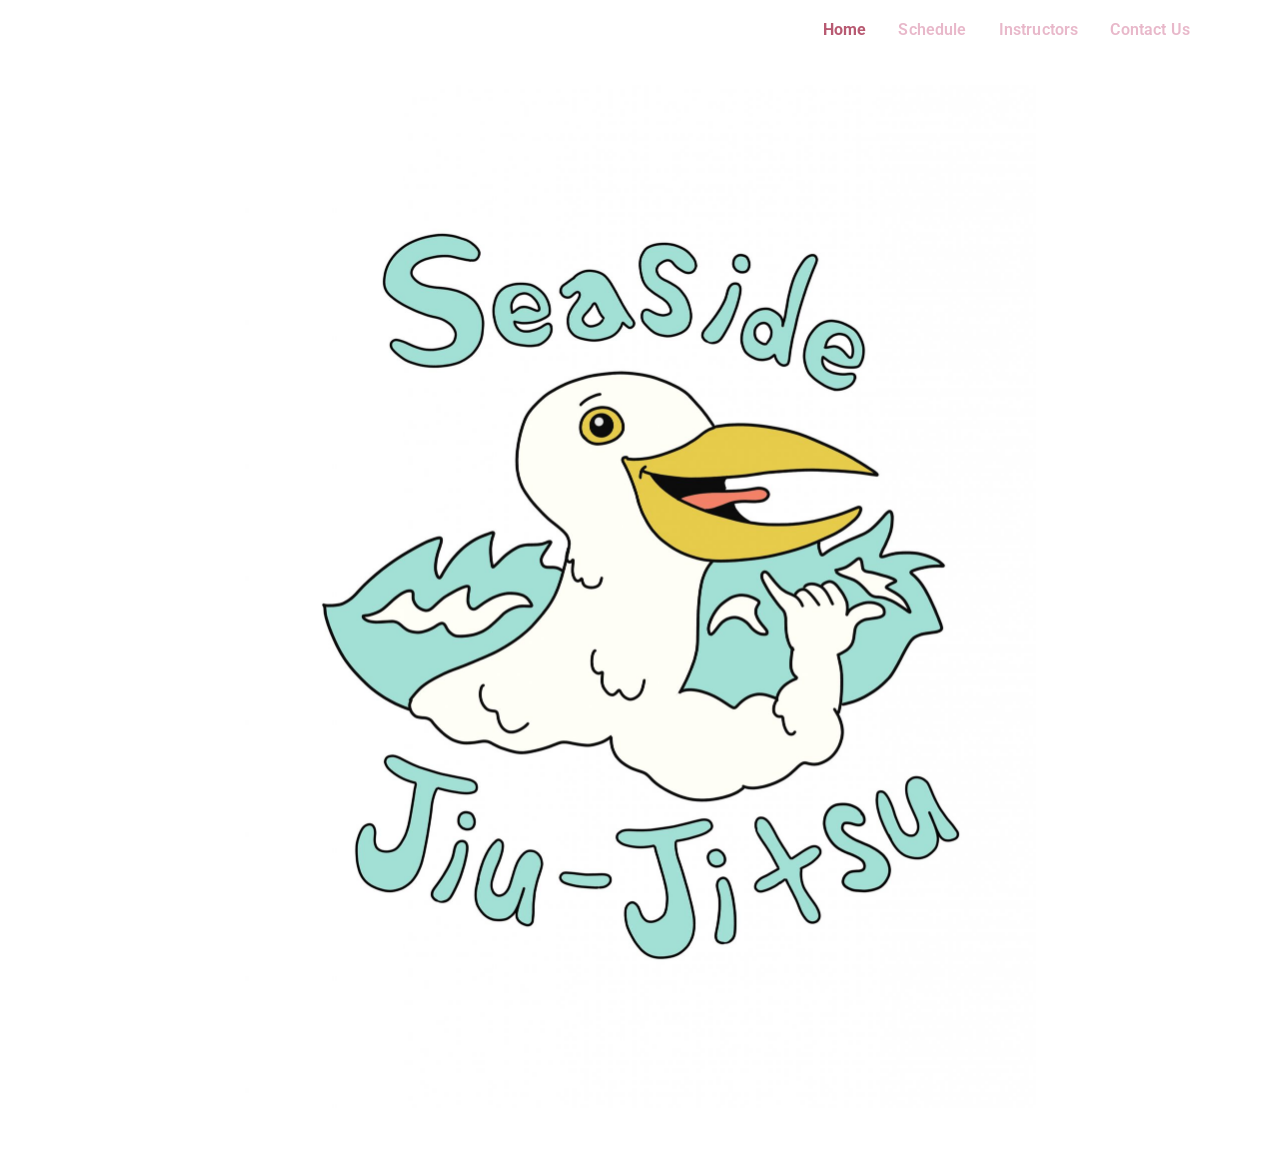
==== index.html @ d8732ba6 "initial commit" ====
<!DOCTYPE html>
<html lang="en-US">
  <head>
    <meta charset="UTF-8" />
    <meta name="viewport" content="width=device-width, initial-scale=1" />
    <title>Seaside Jiu Jitsu – A Jiu Jitsu gym in the heart of Lynn, MA</title>
    <link rel="preconnect" href="https://fonts.googleapis.com" />
    <link rel="preconnect" href="https://fonts.gstatic.com" crossorigin />
    <link
      href="https://fonts.googleapis.com/css2?family=Roboto:ital,wght@0,400;0,500;0,600;0,700;1,400&amp;family=Roboto+Slab:wght@400;600&amp;display=swap"
      rel="stylesheet"
    />
    <link rel="stylesheet" href="css/styles.css" />
  </head>
  <body class="home page-home">
    <a class="skip-link screen-reader-text" href="#content">Skip to content</a>

    <header id="site-header" class="site-header dynamic-header menu-dropdown-tablet">
      <div class="header-inner">
        <div class="site-branding show-title">
          <h1 class="site-title hide">
            <a href="index.html" title="Home">Seaside Jiu Jitsu</a>
          </h1>
        </div>

        <nav class="site-navigation show" aria-label="Primary">
          <div class="menu-main-menu-container">
            <ul id="menu-main-menu" class="menu">
              <li class="menu-item current-menu-item">
                <a href="index.html" aria-current="page">Home</a>
              </li>
              <li class="menu-item"><a href="schedule.html">Schedule</a></li>
              <li class="menu-item"><a href="instructors.html">Instructors</a></li>
              <li class="menu-item"><a href="contact-us.html">Contact Us</a></li>
            </ul>
          </div>
        </nav>

        <div class="site-navigation-toggle-holder show">
          <button
            type="button"
            class="site-navigation-toggle"
            aria-expanded="false"
            aria-controls="mobile-menu"
          >
            <span class="eicon-menu-bar" aria-hidden="true"></span>
            <span class="screen-reader-text">Menu</span>
          </button>
        </div>

        <nav class="site-navigation-dropdown show" id="mobile-menu" aria-label="Mobile">
          <div class="menu-main-menu-container">
            <ul class="menu">
              <li class="menu-item current-menu-item">
                <a href="index.html" aria-current="page">Home</a>
              </li>
              <li class="menu-item"><a href="schedule.html">Schedule</a></li>
              <li class="menu-item"><a href="instructors.html">Instructors</a></li>
              <li class="menu-item"><a href="contact-us.html">Contact Us</a></li>
            </ul>
          </div>
        </nav>
      </div>
    </header>

    <main id="content" class="site-main">
      <div class="page-content">
        <div class="e-con-boxed e-con-center">
          <div class="e-con-inner">
            <div class="hero-image-wrap">
              <img
                src="images/seasidejjseagull-1583x2048.jpg"
                width="791"
                height="1024"
                alt=""
                decoding="async"
                fetchpriority="high"
              />
            </div>
          </div>
        </div>
      </div>
    </main>

    <script src="js/main.js" defer></script>
  </body>
</html>
---- css/styles.css ----
/* Seaside Jiu Jitsu — static clone of seasidejiujitsu.com (Hello Elementor + Elementor kit) */

:root {
  --e-global-color-primary: #6ee48f;
  --e-global-color-secondary: #f17ec5;
  --e-global-color-text: #7a7a7a;
  --e-global-color-accent: #61ce70;
  --e-global-color-sky: #57cef0;
  --e-global-color-mint: #87dfc0;
  /* Nav — pale pink palette */
  --nav-pale-pink: #e8b8ca;
  --nav-pale-pink-hover: #c76b87;
  --nav-pale-pink-active: #b85a72;
  /* Zoom family photo slightly to hide baked-in white margin in JPG; lower if art crops too tight */
  --contact-photo-zoom: 1.14;
  --font-primary: "Roboto", system-ui, sans-serif;
  --font-secondary: "Roboto Slab", Georgia, serif;
  --container-max: 1140px;
  --header-breakpoint: 1025px;
}

*,
*::before,
*::after {
  box-sizing: border-box;
}

html {
  -webkit-text-size-adjust: 100%;
}

body {
  margin: 0;
  font-family: var(--font-primary);
  font-weight: 400;
  color: var(--e-global-color-text);
  background-color: #fff;
  line-height: 1.5;
}

body.page-schedule {
  background-color: #faf3e3;
}

body.page-instructors {
  background-color: #faf3e3;
}

body.page-contact {
  background-color: #faf3e3;
}

a {
  color: inherit;
}

img {
  max-width: 100%;
  height: auto;
  vertical-align: middle;
}

/* Skip link */
.skip-link.screen-reader-text {
  position: absolute;
  left: -9999px;
  top: 0;
  z-index: 99999;
  padding: 0.75rem 1rem;
  background: #000;
  color: #fff;
  text-decoration: none;
  font-weight: 500;
}

.skip-link.screen-reader-text:focus {
  left: 0;
  clip: auto;
  width: auto;
  height: auto;
}

.screen-reader-text {
  clip: rect(1px, 1px, 1px, 1px);
  clip-path: inset(50%);
  height: 1px;
  width: 1px;
  margin: -1px;
  overflow: hidden;
  padding: 0;
  position: absolute;
  word-wrap: normal !important;
}

/* Header (Hello Elementor dynamic header) */
#site-header.site-header {
  padding-inline: 0;
  background: #fff;
}

/* Cream pages: header + mobile menu match body background */
body.page-schedule #site-header.site-header {
  background-color: #faf3e3;
}

body.page-instructors #site-header.site-header {
  background-color: #faf3e3;
}

body.page-contact #site-header.site-header {
  background-color: #faf3e3;
}

.header-inner {
  max-width: var(--container-max);
  margin: 0 auto;
  padding: 1rem 1.25rem;
  min-height: 3.25rem;
  display: flex;
  flex-wrap: wrap;
  align-items: center;
  justify-content: space-between;
  gap: 1rem;
}

.site-branding .site-title.hide {
  position: absolute;
  width: 1px;
  height: 1px;
  padding: 0;
  margin: -1px;
  overflow: hidden;
  clip: rect(0, 0, 0, 0);
  white-space: nowrap;
  border: 0;
}

.site-branding .site-title a {
  text-decoration: none;
  color: #111;
  font-family: var(--font-primary);
  font-weight: 600;
  font-size: 1.25rem;
}

/* Primary nav — desktop (flat white bar, pale pink links, right-aligned cluster) */
.site-navigation.show {
  display: block;
  margin-left: auto;
}

.site-navigation .menu {
  list-style: none;
  margin: 0;
  padding: 0;
  display: flex;
  flex-wrap: wrap;
  gap: 0.5rem 2rem;
  align-items: center;
  justify-content: flex-end;
}

.site-navigation .menu a,
.site-navigation-dropdown .menu a {
  text-decoration: none;
  color: var(--nav-pale-pink);
  font-family: var(--font-primary);
  font-weight: 600;
  font-size: 1rem;
  letter-spacing: 0.01em;
  text-transform: none;
  padding: 0.2rem 0;
  display: inline-block;
  line-height: 1.4;
  transition: color 0.2s ease;
}

.site-navigation .menu li:not(.current-menu-item) a:hover,
.site-navigation-dropdown .menu li:not(.current-menu-item) a:hover {
  color: var(--nav-pale-pink-hover);
}

.site-navigation .menu .current-menu-item a,
.site-navigation .menu a[aria-current="page"],
.site-navigation-dropdown .menu .current-menu-item a,
.site-navigation-dropdown .menu a[aria-current="page"] {
  color: var(--nav-pale-pink-active);
  font-weight: 700;
}

.site-navigation .menu .current-menu-item a:hover,
.site-navigation .menu a[aria-current="page"]:hover,
.site-navigation-dropdown .menu .current-menu-item a:hover,
.site-navigation-dropdown .menu a[aria-current="page"]:hover {
  color: var(--nav-pale-pink-hover);
}

/* Mobile toggle */
.site-navigation-toggle-holder {
  display: none;
}

.site-navigation-toggle {
  cursor: pointer;
  padding: 0.45rem 0.5rem;
  border: none;
  border-radius: 4px;
  background: transparent;
  color: var(--nav-pale-pink);
  line-height: 1;
  transition: color 0.2s ease, background 0.2s ease;
}

.site-navigation-toggle:hover {
  color: var(--nav-pale-pink-hover);
  background: rgba(232, 184, 202, 0.15);
}

.site-navigation-toggle .eicon-menu-bar {
  display: block;
  width: 22px;
  height: 18px;
  background: linear-gradient(currentColor, currentColor) 0 0 / 100% 2px no-repeat,
    linear-gradient(currentColor, currentColor) 0 50% / 100% 2px no-repeat,
    linear-gradient(currentColor, currentColor) 0 100% / 100% 2px no-repeat;
}

/* Dropdown panel */
.site-navigation-dropdown {
  display: none;
  width: 100%;
  flex-basis: 100%;
  order: 3;
  padding: 0.5rem 0 1rem;
  background: #fff;
}

body.page-schedule .site-navigation-dropdown {
  background-color: #faf3e3;
}

body.page-instructors .site-navigation-dropdown {
  background-color: #f8ece2;
}

body.page-contact .site-navigation-dropdown {
  background-color: #faf3e3;
}

.site-navigation-dropdown.is-open {
  display: block;
}

.site-navigation-dropdown .menu {
  flex-direction: column;
  align-items: stretch;
  gap: 0.65rem;
  width: 100%;
  max-width: 100%;
  padding: 0;
  margin: 0;
}

.site-navigation-dropdown .menu a {
  display: block;
  text-align: left;
  width: 100%;
  box-sizing: border-box;
  padding: 0.35rem 0;
}

@media (max-width: 1024px) {
  .header-inner > .site-navigation {
    display: none;
  }

  .site-navigation-toggle-holder.show {
    display: block;
  }
}

@media (min-width: 1025px) {
  .site-navigation-dropdown {
    display: none !important;
  }
}

/* Main */
.site-main {
  min-height: 50vh;
}

.page-content {
  max-width: 100%;
}

/* Elementor-like containers */
.e-con-boxed .e-con-inner {
  max-width: var(--container-max);
  margin: 0 auto;
  padding: 1.5rem 1.25rem 3rem;
}

.e-con-center {
  display: flex;
  justify-content: center;
  align-items: center;
  min-height: 0;
}

/* Home hero image */
.page-home .hero-image-wrap {
  text-align: center;
}

.page-home .hero-image-wrap img {
  display: inline-block;
}

/* Headings (Elementor kit) */
.elementor-heading-title {
  margin: 0;
  padding: 0;
  line-height: 1.15;
  font-family: var(--font-primary);
  font-weight: 600;
}

.elementor-size-xl {
  font-size: 39px;
}

.elementor-size-xxl {
  font-size: 59px;
}

.schedule-page .schedule-heading {
  text-align: center;
  color: #1f91c9;
  margin-bottom: 1.25rem;
}

.instructors-page .instructors-heading {
  text-align: center;
  color: #3f91dd;
  margin-bottom: 1.5rem;
}

/* Schedule image */
.schedule-page .schedule-image-wrap {
  text-align: center;
}

.schedule-page .schedule-image-wrap img {
  max-width: 768px;
  width: 100%;
}

/* Instructors grid */
.instructor-grid {
  max-width: var(--container-max);
  margin: 0 auto;
  padding: 0 1.25rem 3rem;
  display: grid;
  grid-template-columns: 1fr 1fr;
  gap: 2rem 3rem;
  align-items: start;
}

.instructor-card {
  display: flex;
  flex-direction: column;
  gap: 1rem;
}

.instructor-card .instructor-photo {
  text-align: center;
}

.instructor-card .instructor-photo img {
  max-width: 232px;
  width: 100%;
}

.instructor-card .bio {
  font-family: var(--font-primary);
  color: var(--e-global-color-text);
  font-size: 1rem;
}

.instructor-card .bio p {
  margin: 0;
}

@media (max-width: 767px) {
  .instructor-grid {
    grid-template-columns: 1fr;
  }

  .elementor-size-xl {
    font-size: 29px;
  }

  .elementor-size-xxl {
    font-size: 39px;
  }
}

/* Contact page */
.contact-page-content {
  padding-bottom: 2.5rem;
}

.contact-map-section iframe {
  width: 100%;
  height: min(42vw, 320px);
  min-height: 220px;
  border: 0;
  display: block;
}

.contact-page-inner {
  max-width: 960px;
  margin: 0 auto;
  padding: 1.75rem 1.25rem 2rem;
}

.contact-intro {
  margin-bottom: 1.75rem;
  max-width: 42rem;
}

.contact-page-title {
  margin: 0 0 0.5rem;
  font-family: var(--font-primary);
  font-weight: 700;
  font-size: clamp(1.5rem, 4vw, 1.85rem);
  color: #0c1670;
  letter-spacing: -0.02em;
}

.contact-lead {
  margin: 0;
  font-size: 1.05rem;
  line-height: 1.55;
  color: var(--e-global-color-text);
}

.contact-grid {
  display: grid;
  grid-template-columns: minmax(0, 1fr) minmax(0, 1fr);
  gap: 1.75rem 2.25rem;
  align-items: start;
}

.contact-card {
  background: rgba(255, 255, 255, 0.65);
  border: 1px solid rgba(232, 184, 202, 0.5);
  border-radius: 14px;
  padding: 1.5rem 1.6rem 1.65rem;
  box-shadow: 0 4px 18px rgba(139, 90, 108, 0.06);
}

.contact-card__title {
  margin: 0 0 1.25rem;
  padding-bottom: 0.75rem;
  border-bottom: 1px solid rgba(232, 184, 202, 0.45);
  font-family: var(--font-primary);
  font-weight: 700;
  font-size: 1.15rem;
  color: #0c1670;
}

.contact-block {
  margin-bottom: 1.25rem;
}

.contact-block:last-child {
  margin-bottom: 0;
}

.contact-block--social {
  margin-top: 0.25rem;
}

.contact-label {
  margin: 0 0 0.35rem;
  font-size: 0.72rem;
  font-weight: 700;
  letter-spacing: 0.12em;
  text-transform: uppercase;
  color: var(--nav-pale-pink-hover);
}

.contact-address {
  margin: 0;
  font-style: normal;
  font-size: 1.05rem;
  line-height: 1.55;
  font-weight: 500;
  color: #0c1670;
}

.contact-phone-list {
  margin: 0;
  padding: 0;
  list-style: none;
}

.contact-phone-list li {
  margin: 0.35rem 0 0;
}

.contact-phone-list li:first-child {
  margin-top: 0;
}

.contact-phone-list a,
.contact-email-line a {
  font-size: 1.05rem;
  font-weight: 600;
  color: #0c1670;
  text-decoration: underline;
  text-underline-offset: 0.15em;
}

.contact-phone-list a:hover,
.contact-email-line a:hover {
  color: var(--nav-pale-pink-hover);
}

.contact-email-line {
  margin: 0;
  word-break: break-word;
}

/* Crop baked-in white margin on family JPG (overflow + slight zoom) */
.contact-photo-crop {
  position: relative;
  overflow: hidden;
  border-radius: 12px;
  background: #f8ece2;
  line-height: 0;
}

.contact-photo-crop img {
  display: block;
  width: 100%;
  height: auto;
  vertical-align: middle;
  transform: scale(var(--contact-photo-zoom));
  transform-origin: center center;
}

.contact-card--photo {
  padding: 1rem;
}

.contact-card--photo .contact-photo-crop {
  margin: -0.15rem;
}

.contact-photo-caption {
  margin: 0.85rem 0 0;
  font-size: 0.95rem;
  font-weight: 600;
  text-align: center;
  color: var(--e-global-color-text);
  line-height: 1.4;
}

@media (max-width: 767px) {
  .contact-grid {
    grid-template-columns: 1fr;
    gap: 1.5rem;
  }

  .contact-map-section iframe {
    min-height: 200px;
    height: 40vw;
  }
}

/* Social */
.elementor-social-icons-wrapper {
  display: flex;
  justify-content: center;
  gap: 5px;
  margin-top: 0.35rem;
}

.contact-block--social .elementor-social-icons-wrapper {
  justify-content: flex-start;
  margin-top: 0;
}

.elementor-social-icon {
  display: inline-flex;
  align-items: center;
  justify-content: center;
  width: calc(30px + 1em);
  height: calc(30px + 1em);
  background-color: var(--e-global-color-primary);
  border-radius: 10%;
  color: var(--e-global-color-secondary);
  text-decoration: none;
}

.elementor-social-icon svg {
  width: 18px;
  height: 18px;
  fill: currentColor;
}

.elementor-screen-only {
  position: absolute;
  width: 1px;
  height: 1px;
  padding: 0;
  margin: -1px;
  overflow: hidden;
  clip: rect(0, 0, 0, 0);
  white-space: nowrap;
  border: 0;
}

.elementor-social-icon:hover {
  opacity: 0.9;
}

/* Placeholder images */
.placeholder-img {
  background: linear-gradient(145deg, #e8f4fc 0%, #f8ece2 100%);
  border: 2px dashed rgba(63, 145, 221, 0.35);
  display: flex;
  align-items: center;
  justify-content: center;
  color: #3f91dd;
  font-size: 0.75rem;
  font-weight: 600;
  text-align: center;
  padding: 1rem;
  aspect-ratio: var(--ph-ratio, 791 / 1024);
}

.placeholder-img.schedule {
  --ph-ratio: 768 / 548;
  max-width: 768px;
  margin: 0 auto;
}

.placeholder-img.portrait {
  --ph-ratio: 232 / 300;
  max-width: 232px;
  margin: 0 auto;
}
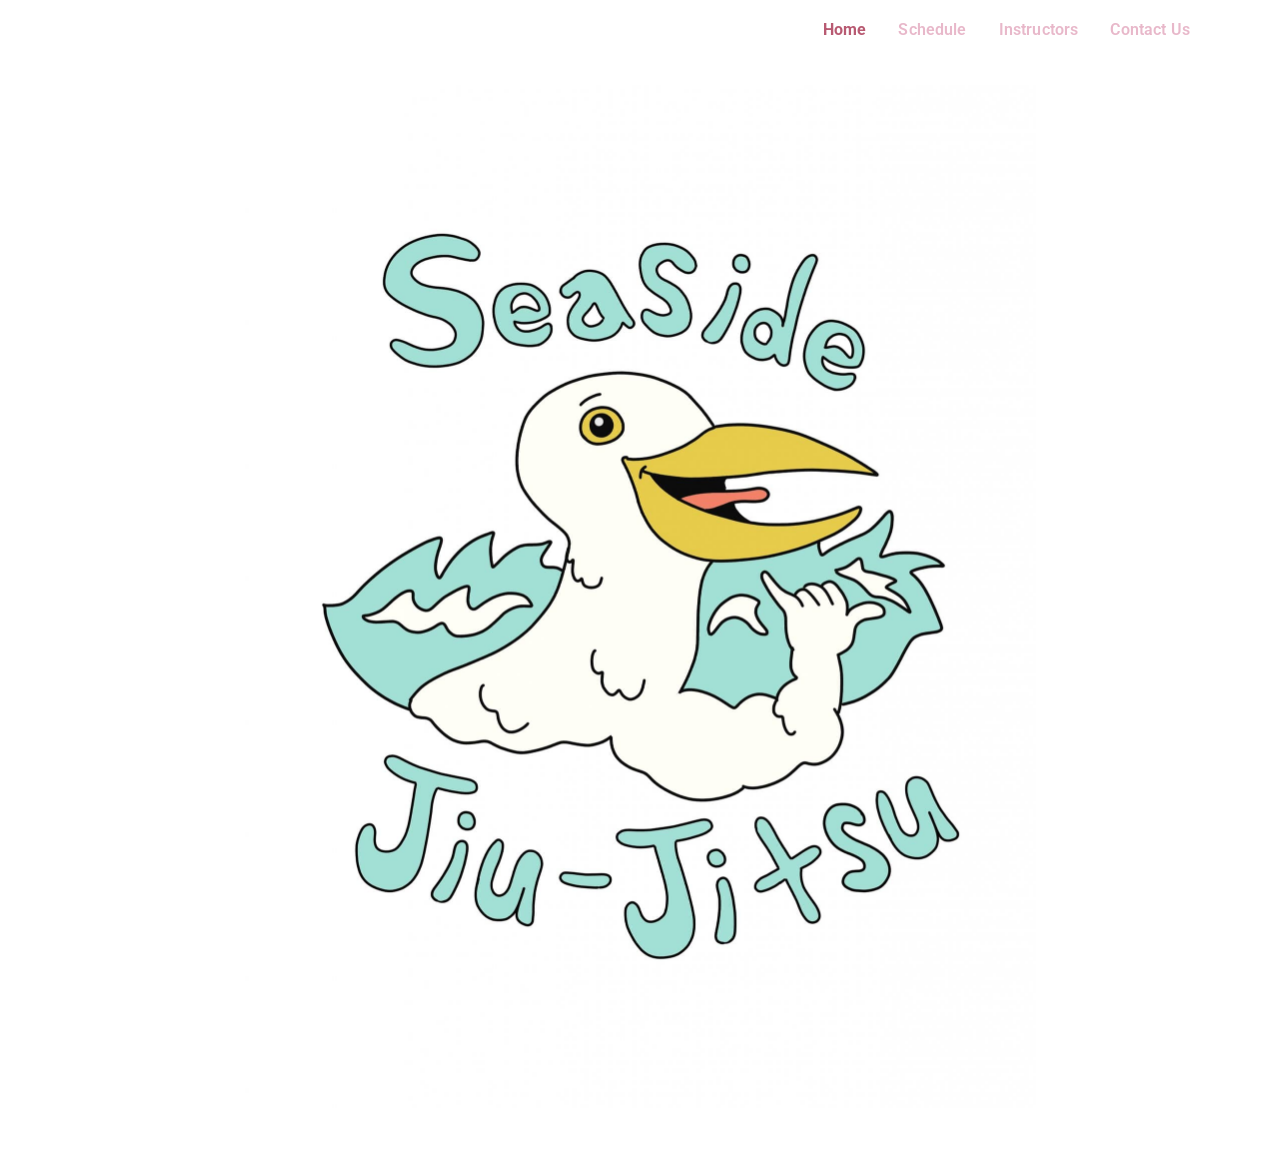
==== commit ddba03de: "uploading smaller filesize hero image" ====
--- a/index.html
+++ b/index.html
@@ -3,14 +3,24 @@
   <head>
     <meta charset="UTF-8" />
     <meta name="viewport" content="width=device-width, initial-scale=1" />
+    <link rel="canonical" href="https://jdanesh.github.io/" />
     <title>Seaside Jiu Jitsu – A Jiu Jitsu gym in the heart of Lynn, MA</title>
+    <link rel="preload" as="image" href="/images/seaside-seagull.jpg" fetchpriority="high" />
     <link rel="preconnect" href="https://fonts.googleapis.com" />
     <link rel="preconnect" href="https://fonts.gstatic.com" crossorigin />
     <link
-      href="https://fonts.googleapis.com/css2?family=Roboto:ital,wght@0,400;0,500;0,600;0,700;1,400&amp;family=Roboto+Slab:wght@400;600&amp;display=swap"
-      rel="stylesheet"
+      rel="preload"
+      as="style"
+      href="https://fonts.googleapis.com/css2?family=Roboto:wght@400;500;600;700&amp;display=swap"
+      onload="this.onload=null;this.rel='stylesheet'"
     />
-    <link rel="stylesheet" href="css/styles.css" />
+    <noscript>
+      <link
+        rel="stylesheet"
+        href="https://fonts.googleapis.com/css2?family=Roboto:wght@400;500;600;700&amp;display=swap"
+      />
+    </noscript>
+    <link rel="stylesheet" href="/css/styles.css" />
   </head>
   <body class="home page-home">
     <a class="skip-link screen-reader-text" href="#content">Skip to content</a>
@@ -19,7 +29,7 @@
       <div class="header-inner">
         <div class="site-branding show-title">
           <h1 class="site-title hide">
-            <a href="index.html" title="Home">Seaside Jiu Jitsu</a>
+            <a href="/" title="Home">Seaside Jiu Jitsu</a>
           </h1>
         </div>
 
@@ -27,11 +37,11 @@
           <div class="menu-main-menu-container">
             <ul id="menu-main-menu" class="menu">
               <li class="menu-item current-menu-item">
-                <a href="index.html" aria-current="page">Home</a>
+                <a href="/" aria-current="page">Home</a>
               </li>
-              <li class="menu-item"><a href="schedule.html">Schedule</a></li>
-              <li class="menu-item"><a href="instructors.html">Instructors</a></li>
-              <li class="menu-item"><a href="contact-us.html">Contact Us</a></li>
+              <li class="menu-item"><a href="/schedule/">Schedule</a></li>
+              <li class="menu-item"><a href="/instructors/">Instructors</a></li>
+              <li class="menu-item"><a href="/contact-us/">Contact Us</a></li>
             </ul>
           </div>
         </nav>
@@ -52,11 +62,11 @@
           <div class="menu-main-menu-container">
             <ul class="menu">
               <li class="menu-item current-menu-item">
-                <a href="index.html" aria-current="page">Home</a>
+                <a href="/" aria-current="page">Home</a>
               </li>
-              <li class="menu-item"><a href="schedule.html">Schedule</a></li>
-              <li class="menu-item"><a href="instructors.html">Instructors</a></li>
-              <li class="menu-item"><a href="contact-us.html">Contact Us</a></li>
+              <li class="menu-item"><a href="/schedule/">Schedule</a></li>
+              <li class="menu-item"><a href="/instructors/">Instructors</a></li>
+              <li class="menu-item"><a href="/contact-us/">Contact Us</a></li>
             </ul>
           </div>
         </nav>
@@ -69,12 +79,13 @@
           <div class="e-con-inner">
             <div class="hero-image-wrap">
               <img
-                src="images/seasidejjseagull-1583x2048.jpg"
+                src="/images/seaside-seagull.jpg"
                 width="791"
                 height="1024"
                 alt=""
                 decoding="async"
                 fetchpriority="high"
+                sizes="(max-width: 791px) 100vw, 791px"
               />
             </div>
           </div>
@@ -82,6 +93,7 @@
       </div>
     </main>
 
-    <script src="js/main.js" defer></script>
+    <script src="/js/url-normalize.js" defer></script>
+    <script src="/js/main.js" defer></script>
   </body>
 </html>
--- a/css/styles.css
+++ b/css/styles.css
@@ -14,7 +14,7 @@
   /* Zoom family photo slightly to hide baked-in white margin in JPG; lower if art crops too tight */
   --contact-photo-zoom: 1.14;
   --font-primary: "Roboto", system-ui, sans-serif;
-  --font-secondary: "Roboto Slab", Georgia, serif;
+  --font-secondary: Georgia, "Times New Roman", serif;
   --container-max: 1140px;
   --header-breakpoint: 1025px;
 }
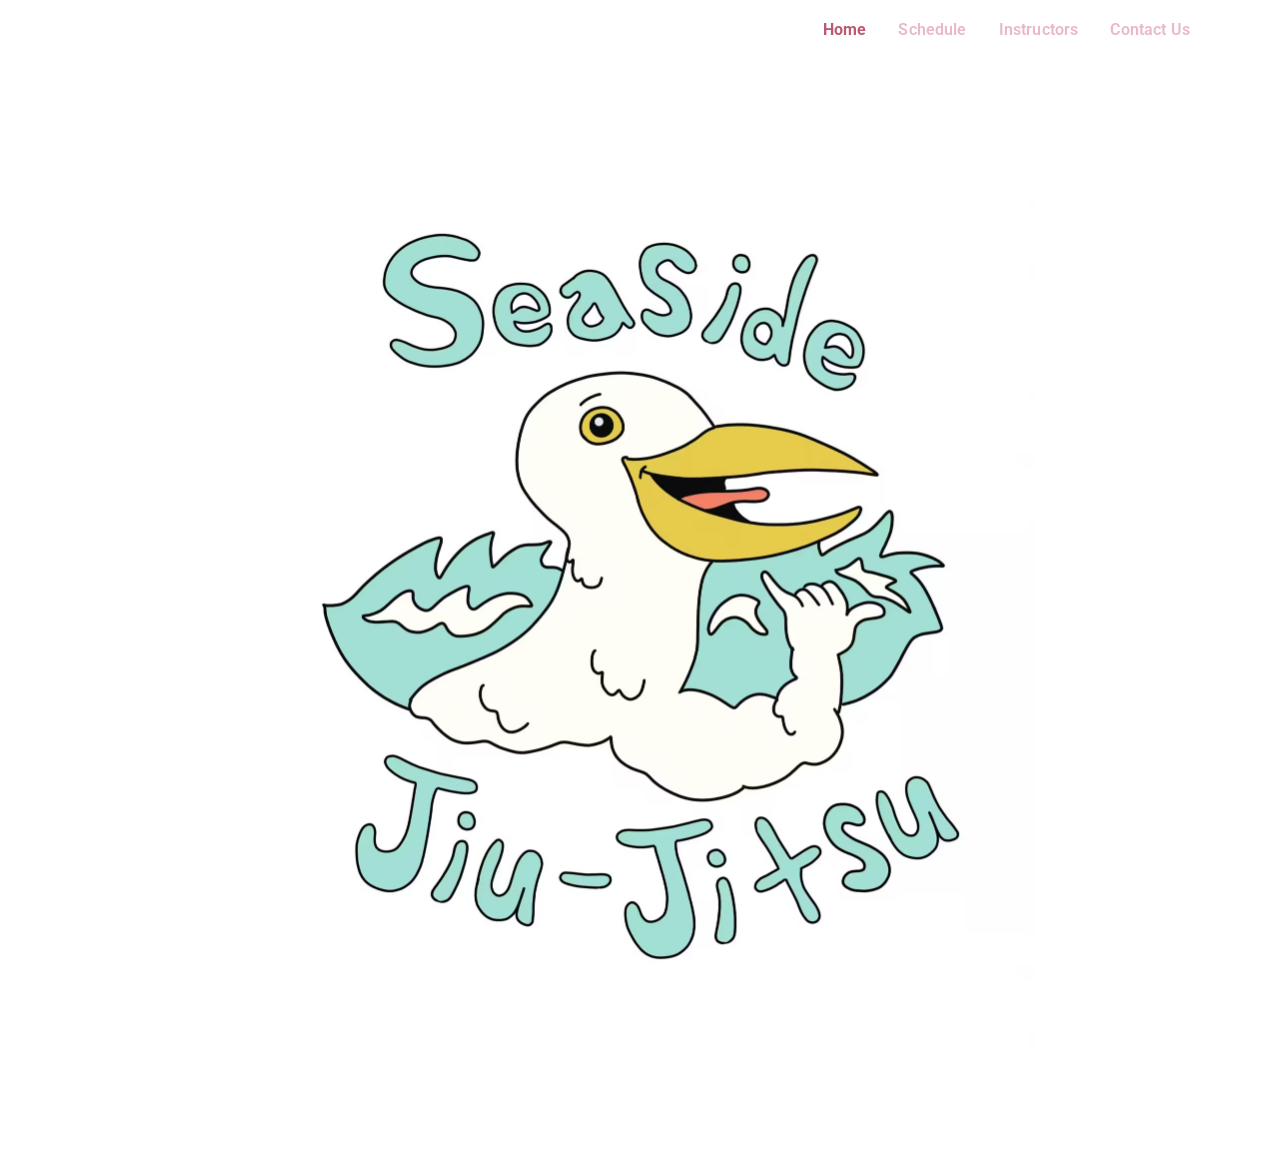
==== commit 18e7ff50: "changed seagull jpg to avif for compression" ====
--- a/index.html
+++ b/index.html
@@ -3,9 +3,13 @@
   <head>
     <meta charset="UTF-8" />
     <meta name="viewport" content="width=device-width, initial-scale=1" />
+    <meta
+      name="description"
+      content="Seaside Jiu Jitsu is a Brazilian Jiu-Jitsu gym in Lynn, MA. Train with us—view the schedule, meet our instructors, and get contact details."
+    />
     <link rel="canonical" href="https://jdanesh.github.io/" />
     <title>Seaside Jiu Jitsu – A Jiu Jitsu gym in the heart of Lynn, MA</title>
-    <link rel="preload" as="image" href="/images/seaside-seagull.jpg" fetchpriority="high" />
+    <link rel="preload" as="image" href="/images/seaside-seagull.avif" fetchpriority="high" />
     <link rel="preconnect" href="https://fonts.googleapis.com" />
     <link rel="preconnect" href="https://fonts.gstatic.com" crossorigin />
     <link
@@ -79,7 +83,7 @@
           <div class="e-con-inner">
             <div class="hero-image-wrap">
               <img
-                src="/images/seaside-seagull.jpg"
+                src="/images/seaside-seagull.avif"
                 width="791"
                 height="1024"
                 alt=""
